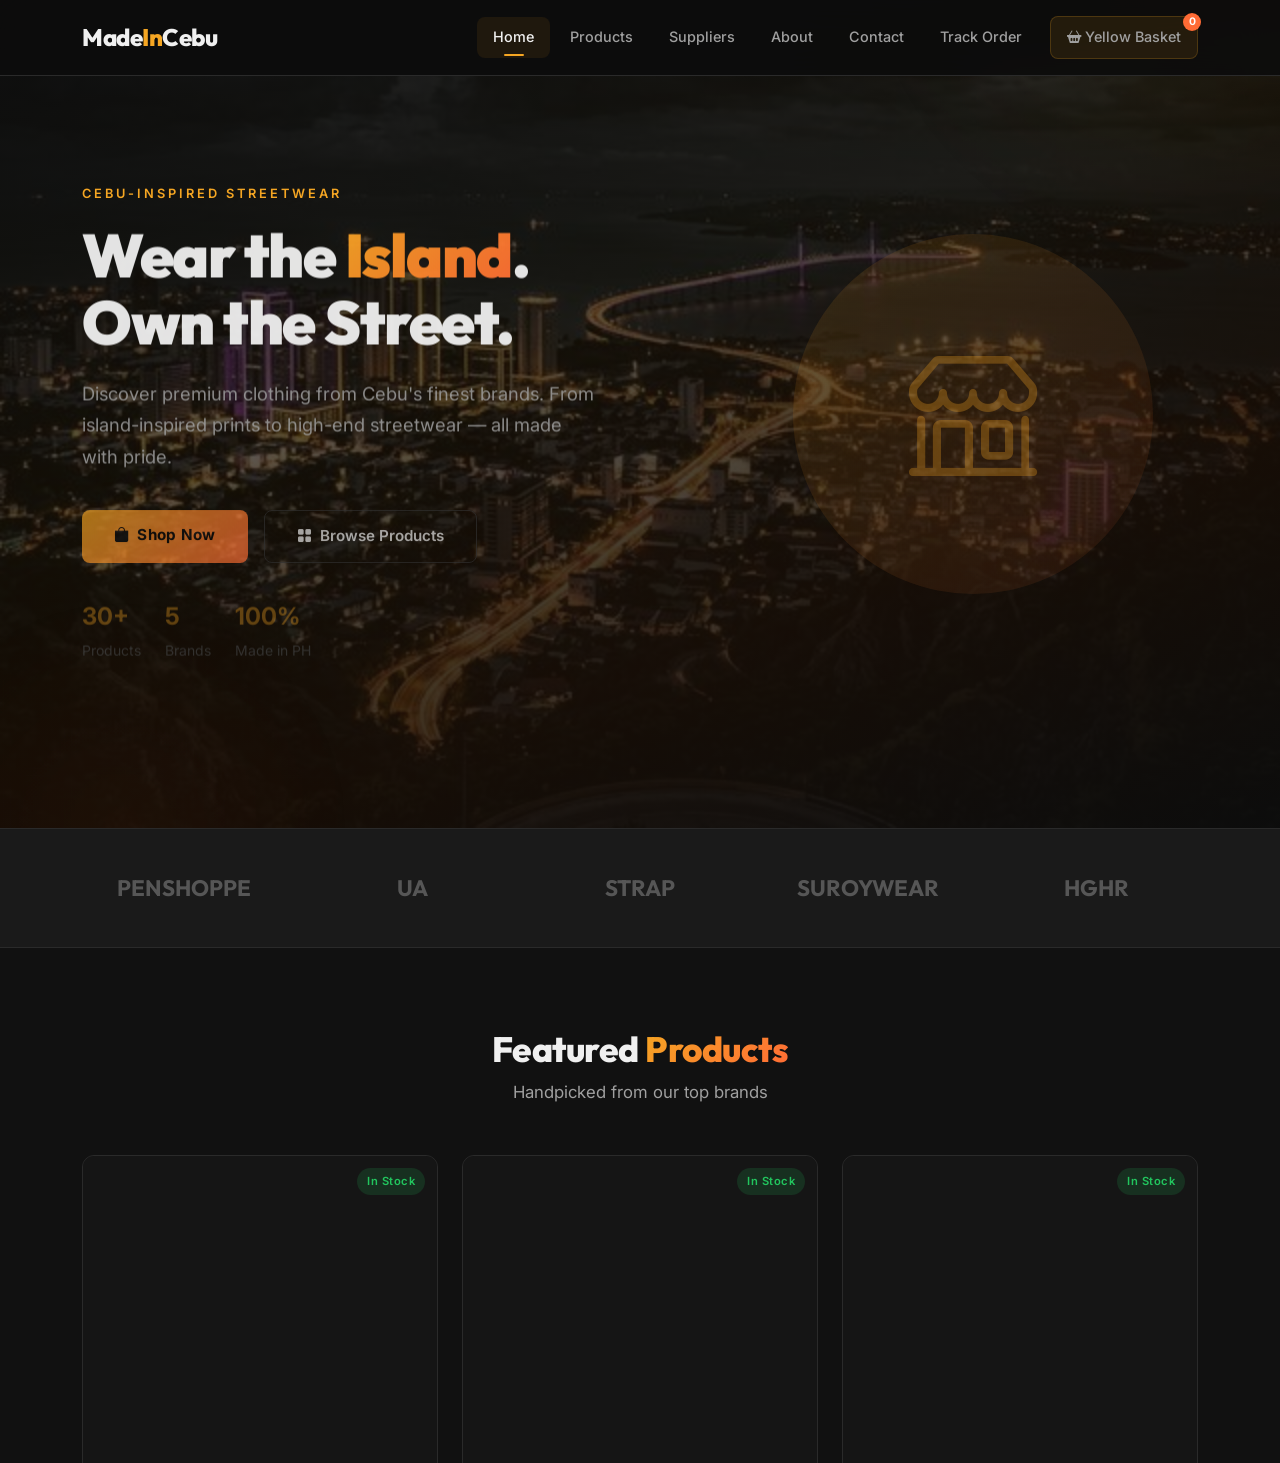
==== index.html @ ed2b70b2 "Initial" ====
<!DOCTYPE html>
<html lang="en">
<head>
    <meta charset="UTF-8">
    <meta http-equiv="refresh" content="0; url=views/index.html">
    <title>MadeInCebu — Redirecting</title>
</head>
<body>
    <p>Redirecting to <a href="views/index.html">MadeInCebu</a>...</p>
</body>
</html>
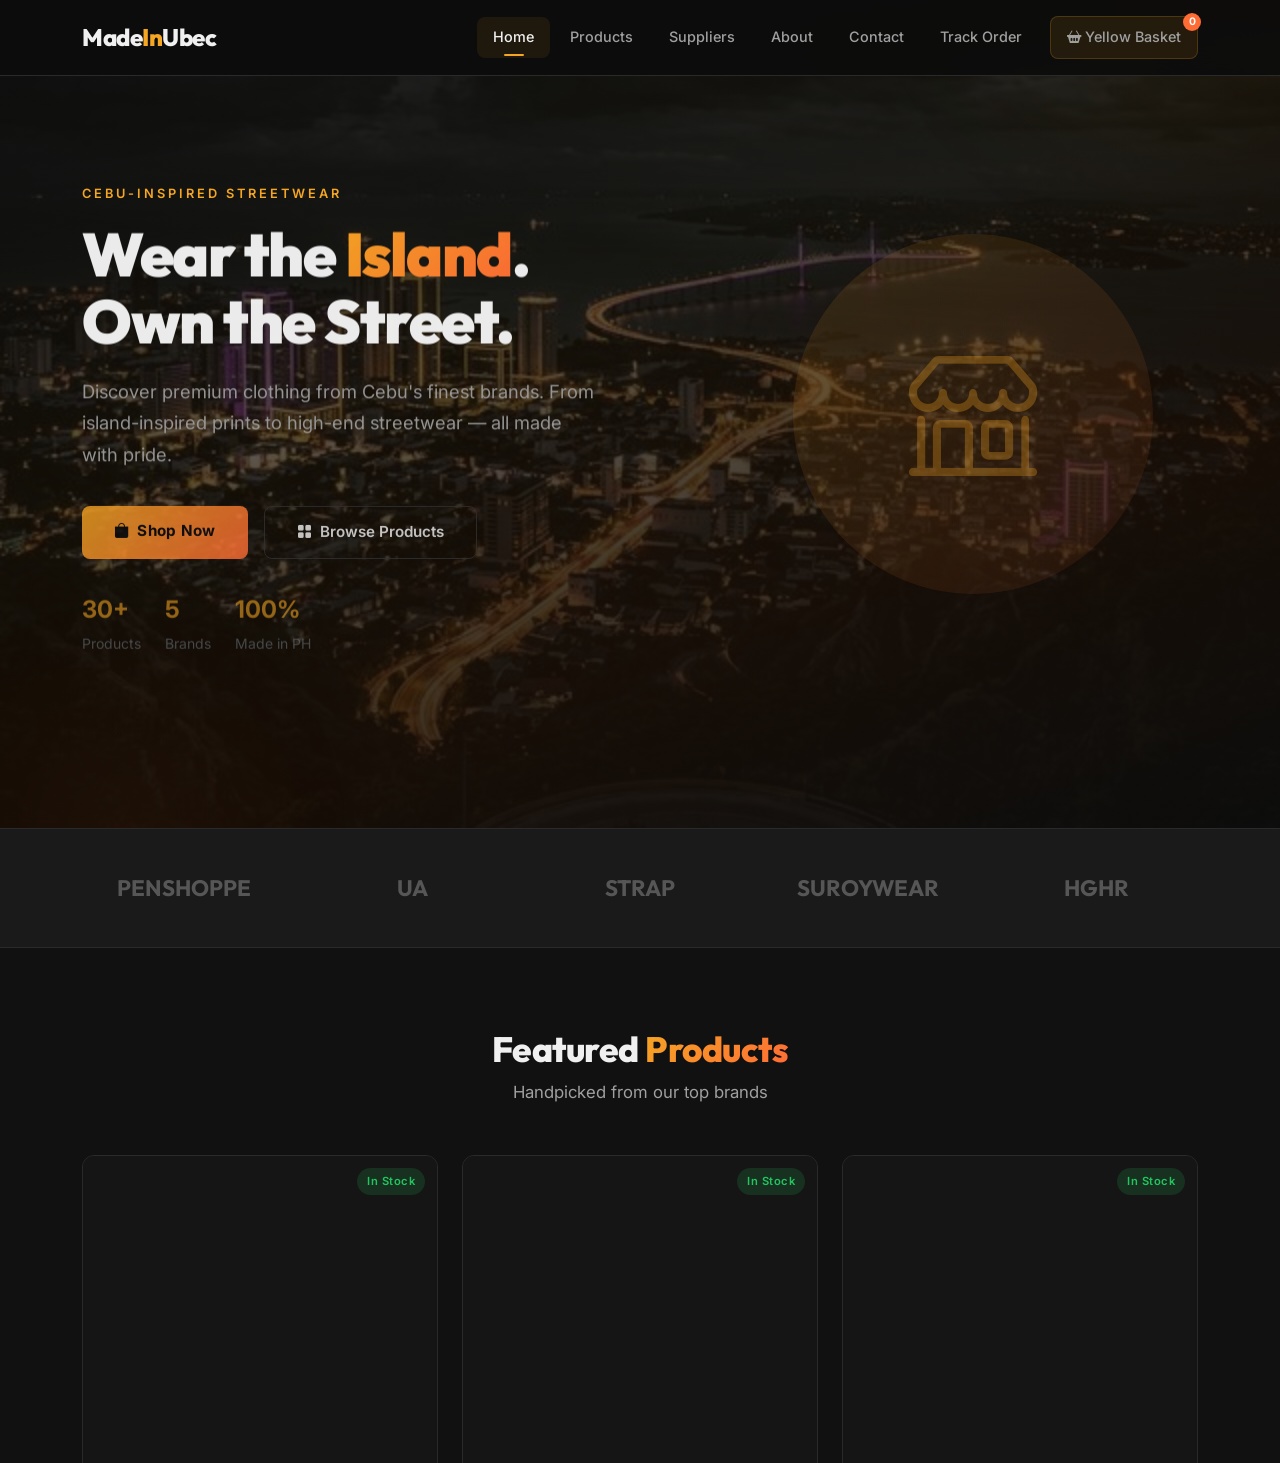
==== commit 0599aa6c: "changes" ====
--- a/index.html
+++ b/index.html
@@ -3,9 +3,10 @@
 <head>
     <meta charset="UTF-8">
     <meta http-equiv="refresh" content="0; url=views/index.html">
-    <title>MadeInCebu — Redirecting</title>
+    <title>MadeInUbec — Redirecting</title>
 </head>
 <body>
-    <p>Redirecting to <a href="views/index.html">MadeInCebu</a>...</p>
+    <p>Redirecting to <a href="views/index.html">MadeInUbec</a>...</p>
 </body>
 </html>
+
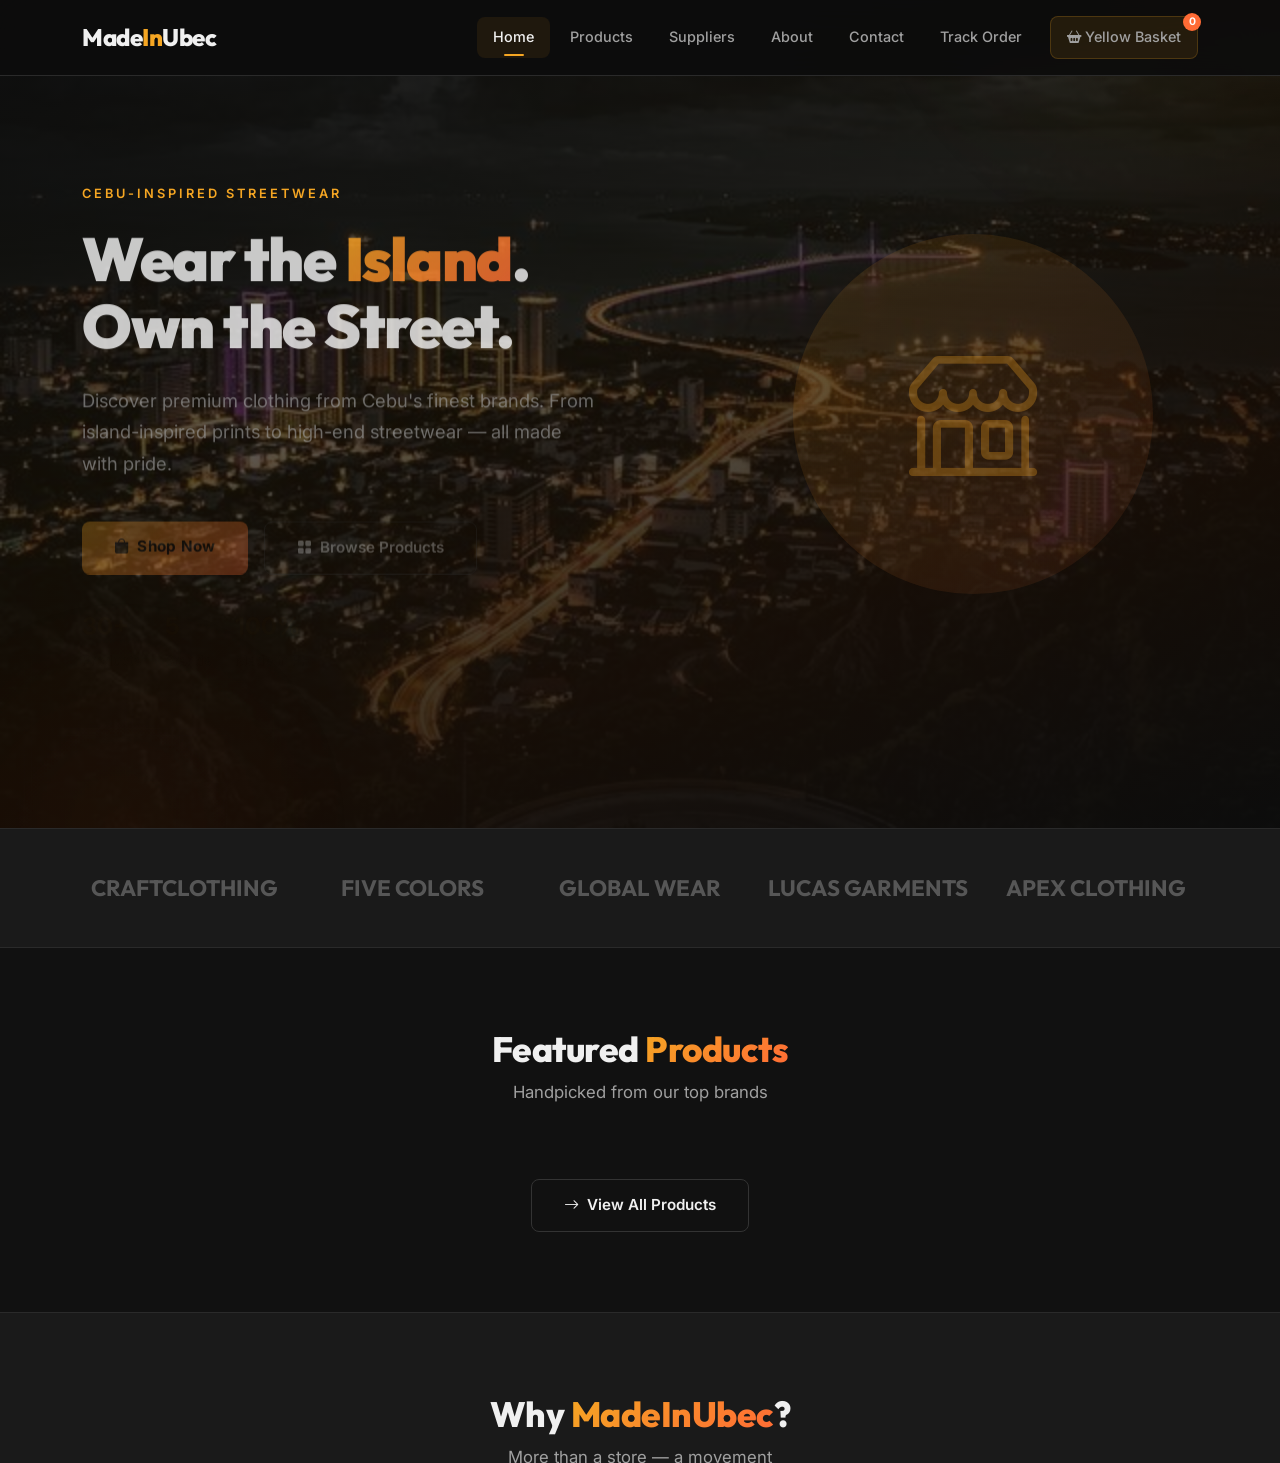
==== commit 18669958: "ggg" ====
--- a/index.html
+++ b/index.html
@@ -1,12 +1,14 @@
 <!DOCTYPE html>
 <html lang="en">
+
 <head>
     <meta charset="UTF-8">
     <meta http-equiv="refresh" content="0; url=views/index.html">
     <title>MadeInUbec — Redirecting</title>
 </head>
+
 <body>
     <p>Redirecting to <a href="views/index.html">MadeInUbec</a>...</p>
 </body>
-</html>
 
+</html>
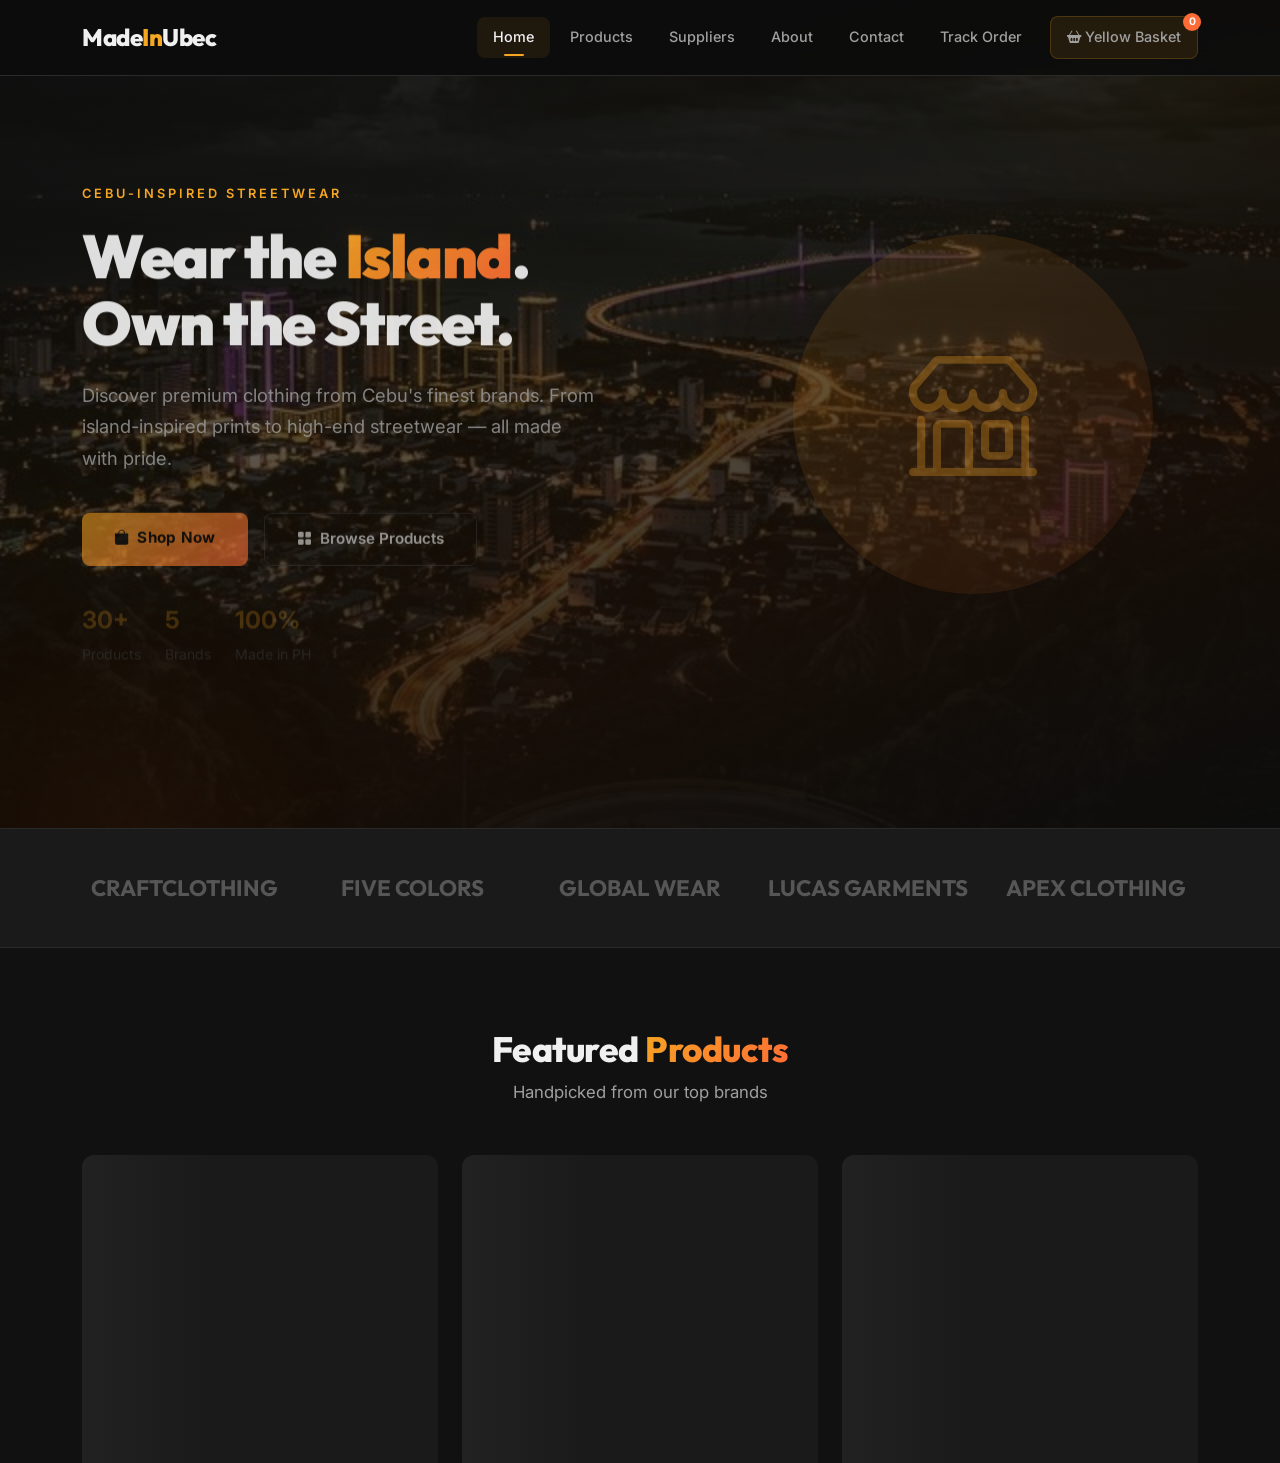
==== commit 50d62b3a: "feat: implement full e-commerce site structure with product filtering, cart management, and core vie" ====
--- a/index.html
+++ b/index.html
@@ -5,10 +5,12 @@
     <meta charset="UTF-8">
     <meta http-equiv="refresh" content="0; url=views/index.html">
     <title>MadeInUbec — Redirecting</title>
+    <link rel="icon" type="image/x-icon" href="favicon.ico">
 </head>
 
 <body>
     <p>Redirecting to <a href="views/index.html">MadeInUbec</a>...</p>
+    <script src="data/products.js"></script>
 </body>
 
 </html>
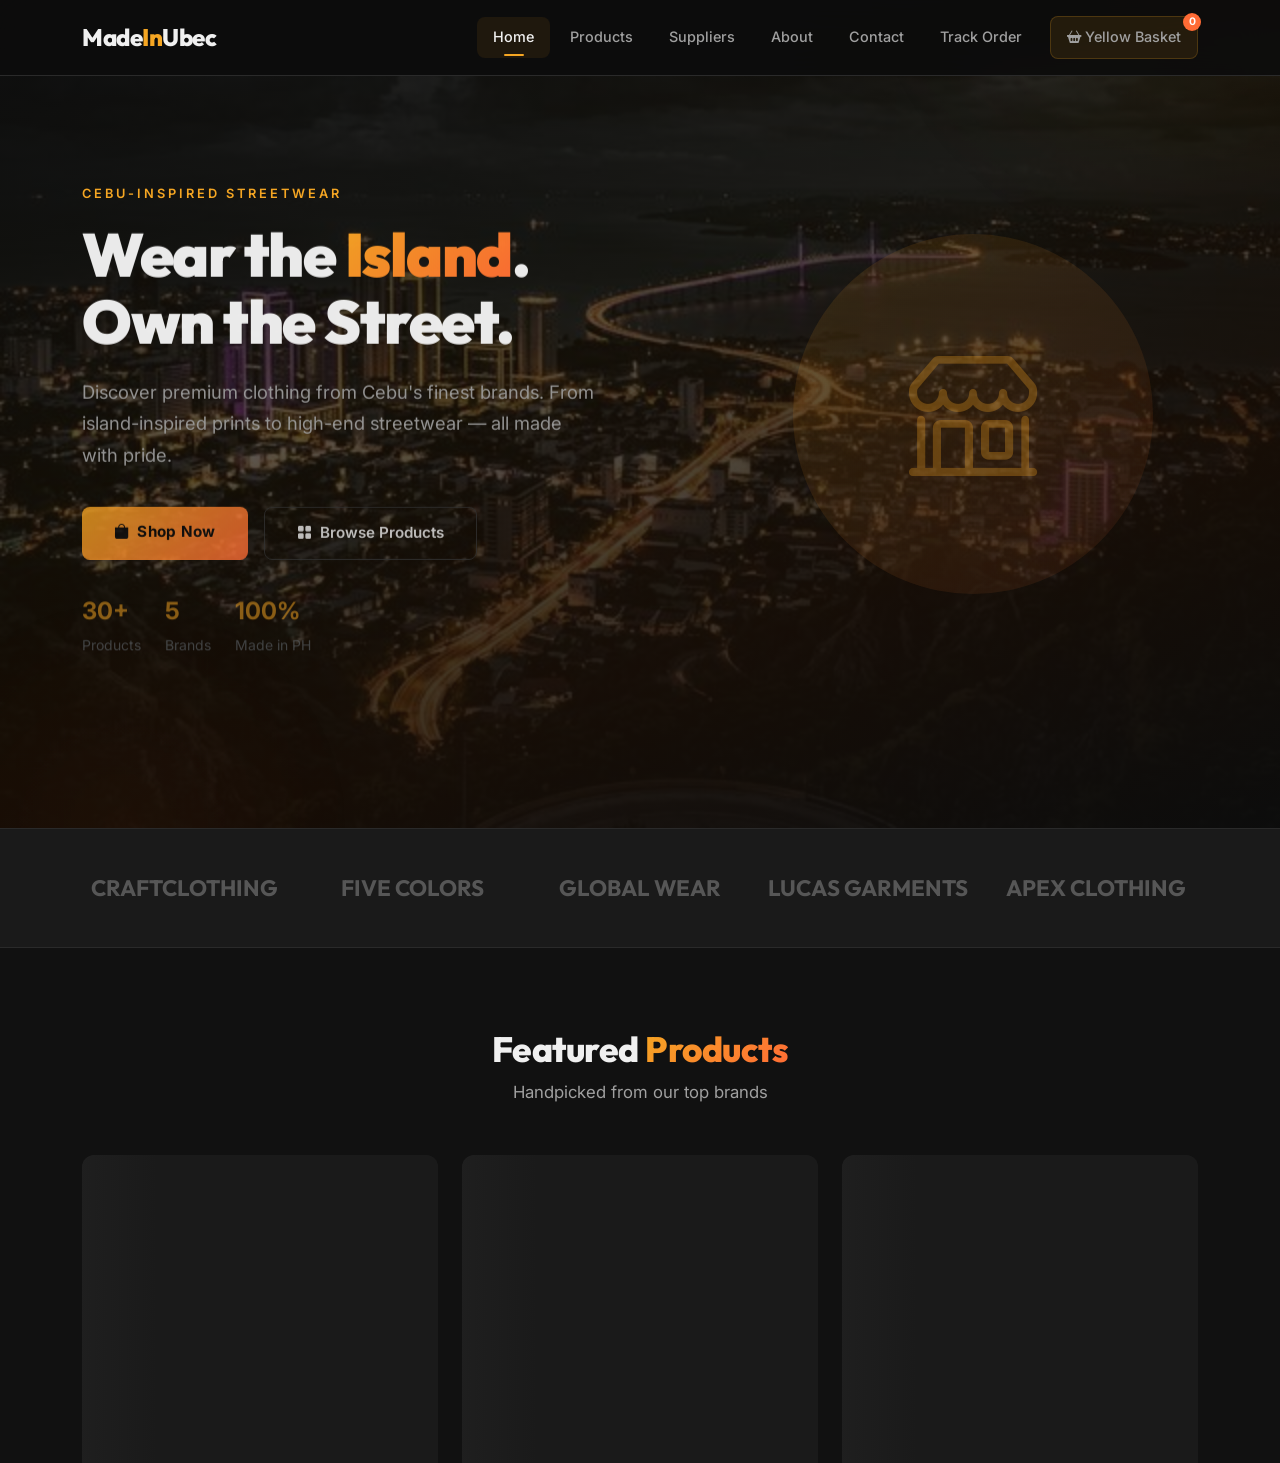
==== commit 8c07aed3: "feat: implement shopping cart system and add core site pages" ====
--- a/index.html
+++ b/index.html
@@ -8,6 +8,9 @@
     <link rel="icon" type="image/x-icon" href="favicon.ico">
 </head>
 
+
+<!-- this part is for the redirection to the main home page -->
+
 <body>
     <p>Redirecting to <a href="views/index.html">MadeInUbec</a>...</p>
     <script src="data/products.js"></script>
